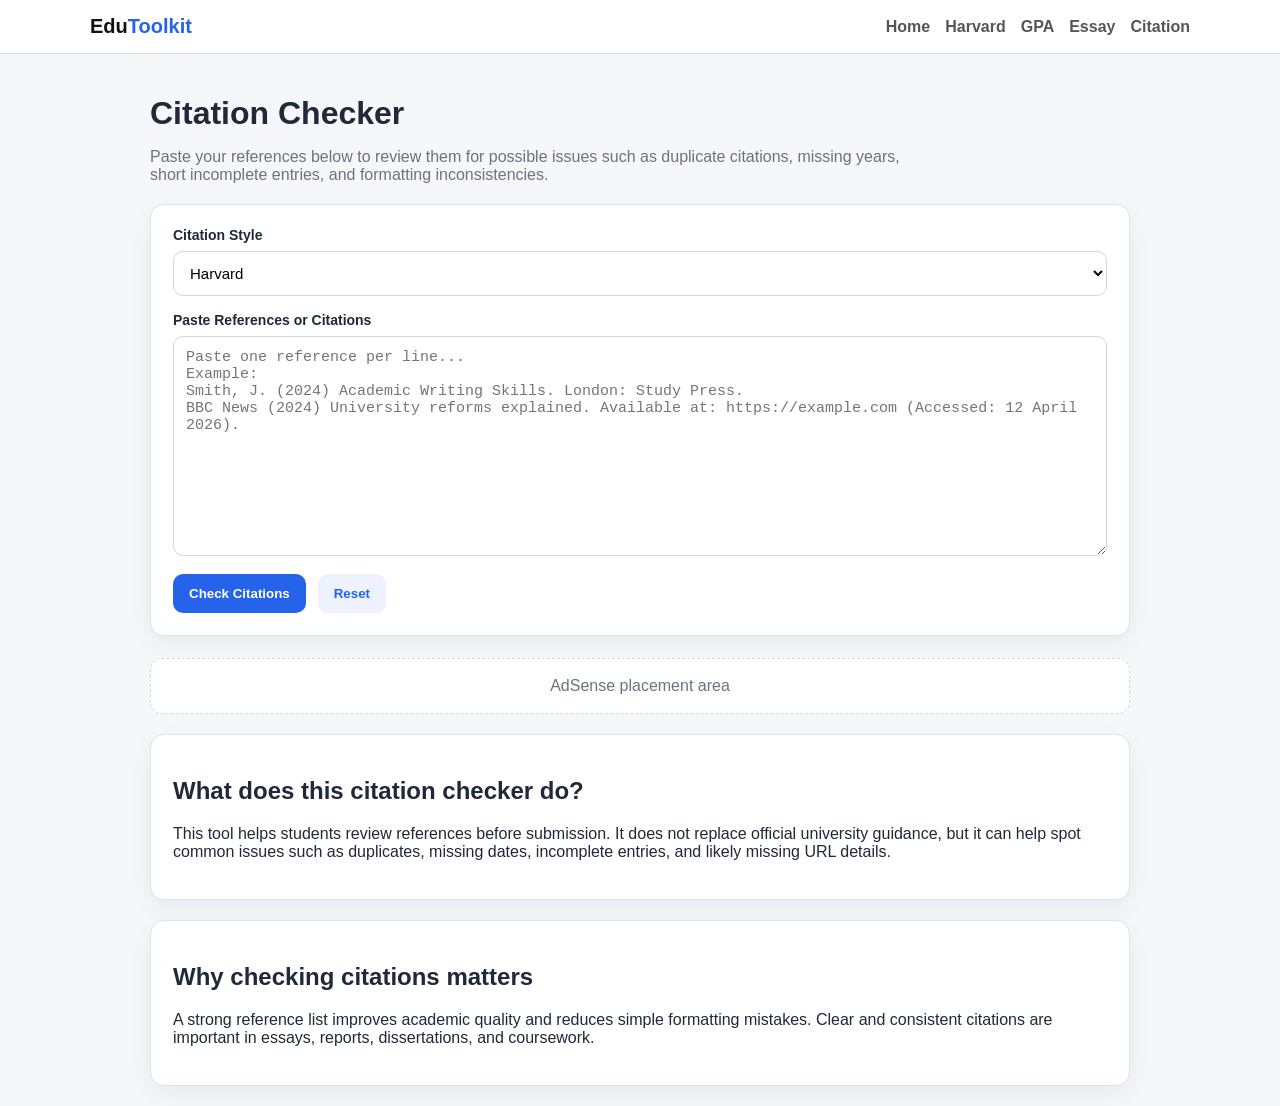
==== citation-checker.html @ c0a01ca4 "Create citation-checker.html" ====
<!DOCTYPE html>
<html lang="en">
<head>
  <meta charset="UTF-8" />
  <meta name="viewport" content="width=device-width, initial-scale=1.0"/>

  <title>Citation Checker – Free Reference and Citation Review Tool</title>
  <meta name="description" content="Free citation checker for students. Review references, find duplicate citations, and spot possible missing details in your reference list." />
  <link rel="canonical" href="https://edutoolkit.online/citation-checker.html"/>

  <style>
    body {
      font-family: Arial, Helvetica, sans-serif;
      margin: 0;
      background: #f5f7fb;
      color: #1f2937;
    }

    .container {
      max-width: 980px;
      margin: auto;
      padding: 20px;
    }

    h1 {
      margin-bottom: 10px;
    }

    p.lead {
      color: #6b7280;
      max-width: 760px;
    }

    .card {
      background: white;
      padding: 22px;
      border-radius: 14px;
      border: 1px solid #dbe3ee;
      margin-top: 20px;
      box-shadow: 0 8px 24px rgba(15, 23, 42, 0.06);
    }

    label {
      display: block;
      font-weight: 700;
      margin-bottom: 8px;
      font-size: 14px;
    }

    textarea, select {
      width: 100%;
      padding: 12px;
      border-radius: 10px;
      border: 1px solid #cfd8e3;
      font-size: 15px;
      background: #fff;
      box-sizing: border-box;
    }

    textarea {
      min-height: 220px;
      resize: vertical;
    }

    .actions {
      display: flex;
      gap: 12px;
      flex-wrap: wrap;
      margin-top: 14px;
    }

    button {
      padding: 12px 16px;
      border: none;
      border-radius: 10px;
      background: #2563eb;
      color: white;
      font-weight: 700;
      cursor: pointer;
    }

    button.secondary {
      background: #eef2ff;
      color: #2563eb;
    }

    button.copy-btn {
      background: #10b981;
    }

    .results {
      display: none;
      margin-top: 22px;
    }

    .result-section {
      margin-bottom: 18px;
      padding: 18px;
      border-radius: 12px;
      border: 1px solid #dbe3ee;
      background: #f9fbff;
    }

    .result-section h3 {
      margin-top: 0;
      margin-bottom: 10px;
    }

    .success {
      border-color: #bbf7d0;
      background: #f0fdf4;
    }

    .warning {
      border-color: #fde68a;
      background: #fffbeb;
    }

    .muted {
      color: #6b7280;
    }

    ul {
      margin: 0;
      padding-left: 20px;
    }

    li {
      margin-bottom: 8px;
    }

    .clean-output {
      white-space: pre-wrap;
      background: #fff;
      padding: 14px;
      border-radius: 10px;
      border: 1px solid #dbe3ee;
    }

    .ad-box {
      margin-top: 22px;
      padding: 18px;
      text-align: center;
      border: 1px dashed #cfd8e3;
      border-radius: 12px;
      color: #6b7280;
      background: #fff;
    }
  </style>
</head>
<body>

  <header style="background:#fff;border-bottom:1px solid #ddd;">
    <div style="max-width:1100px;margin:auto;padding:15px;display:flex;justify-content:space-between;align-items:center;flex-wrap:wrap;">
      <div style="font-weight:800;font-size:20px;">
        <a href="/" style="text-decoration:none;color:#111;">
          Edu<span style="color:#2563eb;">Toolkit</span>
        </a>
      </div>

      <nav style="display:flex;gap:15px;flex-wrap:wrap;">
        <a href="/" style="text-decoration:none;color:#555;font-weight:600;">Home</a>
        <a href="/harvard-reference-generator.html" style="text-decoration:none;color:#555;font-weight:600;">Harvard</a>
        <a href="/gpa-calculator.html" style="text-decoration:none;color:#555;font-weight:600;">GPA</a>
        <a href="/essay-outline-generator.html" style="text-decoration:none;color:#555;font-weight:600;">Essay</a>
        <a href="/citation-checker.html" style="text-decoration:none;color:#555;font-weight:600;">Citation</a>
      </nav>
    </div>
  </header>

  <div class="container">
    <h1>Citation Checker</h1>
    <p class="lead">
      Paste your references below to review them for possible issues such as duplicate citations,
      missing years, short incomplete entries, and formatting inconsistencies.
    </p>

    <div class="card">
      <label for="citationStyle">Citation Style</label>
      <select id="citationStyle">
        <option value="harvard">Harvard</option>
        <option value="general">General Check</option>
      </select>

      <div style="margin-top:16px;">
        <label for="citationsInput">Paste References or Citations</label>
        <textarea id="citationsInput" placeholder="Paste one reference per line...
Example:
Smith, J. (2024) Academic Writing Skills. London: Study Press.
BBC News (2024) University reforms explained. Available at: https://example.com (Accessed: 12 April 2026)."></textarea>
      </div>

      <div class="actions">
        <button onclick="checkCitations()">Check Citations</button>
        <button class="secondary" onclick="resetChecker()">Reset</button>
      </div>

      <div class="results" id="resultsBox">
        <div class="result-section success">
          <h3>Summary</h3>
          <p id="summaryText" class="muted"></p>
        </div>

        <div class="result-section warning">
          <h3>Possible Issues Found</h3>
          <ul id="issuesList"></ul>
        </div>

        <div class="result-section">
          <h3>Cleaned Reference List</h3>
          <div class="clean-output" id="cleanOutput"></div>
          <div class="actions">
            <button class="copy-btn" onclick="copyCleanedList()">Copy Cleaned List</button>
          </div>
        </div>
      </div>
    </div>

    <div class="ad-box">
      AdSense placement area
    </div>

    <div class="card">
      <h2>What does this citation checker do?</h2>
      <p>
        This tool helps students review references before submission. It does not replace official university guidance,
        but it can help spot common issues such as duplicates, missing dates, incomplete entries, and likely missing URL details.
      </p>
    </div>

    <div class="card">
      <h2>Why checking citations matters</h2>
      <p>
        A strong reference list improves academic quality and reduces simple formatting mistakes.
        Clear and consistent citations are important in essays, reports, dissertations, and coursework.
      </p>
    </div>
  </div>

  <script>
    function normaliseLine(line) {
      return line.trim().replace(/\s+/g, " ");
    }

    function hasYear(line) {
      return /\(\d{4}\)|\b\d{4}\b/.test(line);
    }

    function looksTooShort(line) {
      return line.length < 20;
    }

    function mentionsAvailableAt(line) {
      return /available at:/i.test(line);
    }

    function hasUrl(line) {
      return /https?:\/\/\S+/i.test(line) || /www\.\S+/i.test(line);
    }

    function checkCitations() {
      const input = document.getElementById("citationsInput").value;
      const style = document.getElementById("citationStyle").value;

      if (!input.trim()) {
        alert("Please paste at least one citation or reference.");
        return;
      }

      const rawLines = input.split("\n");
      const cleanedLines = rawLines
        .map(normaliseLine)
        .filter(line => line.length > 0);

      const issues = [];
      const seen = new Map();
      const finalLines = [];

      cleanedLines.forEach((line, index) => {
        const lineNumber = index + 1;
        finalLines.push(line);

        const key = line.toLowerCase();
        if (seen.has(key)) {
          issues.push(`Line ${lineNumber}: possible duplicate of line ${seen.get(key)}.`);
        } else {
          seen.set(key, lineNumber);
        }

        if (looksTooShort(line)) {
          issues.push(`Line ${lineNumber}: reference looks very short and may be incomplete.`);
        }

        if (!hasYear(line)) {
          issues.push(`Line ${lineNumber}: no obvious year found.`);
        }

        if (style === "harvard") {
          if (mentionsAvailableAt(line) && !hasUrl(line)) {
            issues.push(`Line ${lineNumber}: mentions "Available at" but no URL was detected.`);
          }

          if (/website|web page|online/i.test(line) && !/accessed:/i.test(line)) {
            issues.push(`Line ${lineNumber}: may be missing an Accessed date for an online source.`);
          }
        }
      });

      const summaryText = `Checked ${cleanedLines.length} reference(s). Found ${issues.length} possible issue(s).`;
      document.getElementById("summaryText").textContent = summaryText;

      const issuesList = document.getElementById("issuesList");
      issuesList.innerHTML = "";

      if (issues.length === 0) {
        const li = document.createElement("li");
        li.textContent = "No obvious issues found by the basic checker.";
        issuesList.appendChild(li);
      } else {
        issues.forEach(issue => {
          const li = document.createElement("li");
          li.textContent = issue;
          issuesList.appendChild(li);
        });
      }

      document.getElementById("cleanOutput").textContent = finalLines.join("\n");
      document.getElementById("resultsBox").style.display = "block";
    }

    function resetChecker() {
      document.getElementById("citationsInput").value = "";
      document.getElementById("citationStyle").value = "harvard";
      document.getElementById("resultsBox").style.display = "none";
      document.getElementById("issuesList").innerHTML = "";
      document.getElementById("cleanOutput").textContent = "";
      document.getElementById("summaryText").textContent = "";
    }

    function copyCleanedList() {
      const text = document.getElementById("cleanOutput").textContent;
      navigator.clipboard.writeText(text);
      alert("Cleaned reference list copied.");
    }
  </script>
</body>
</html>
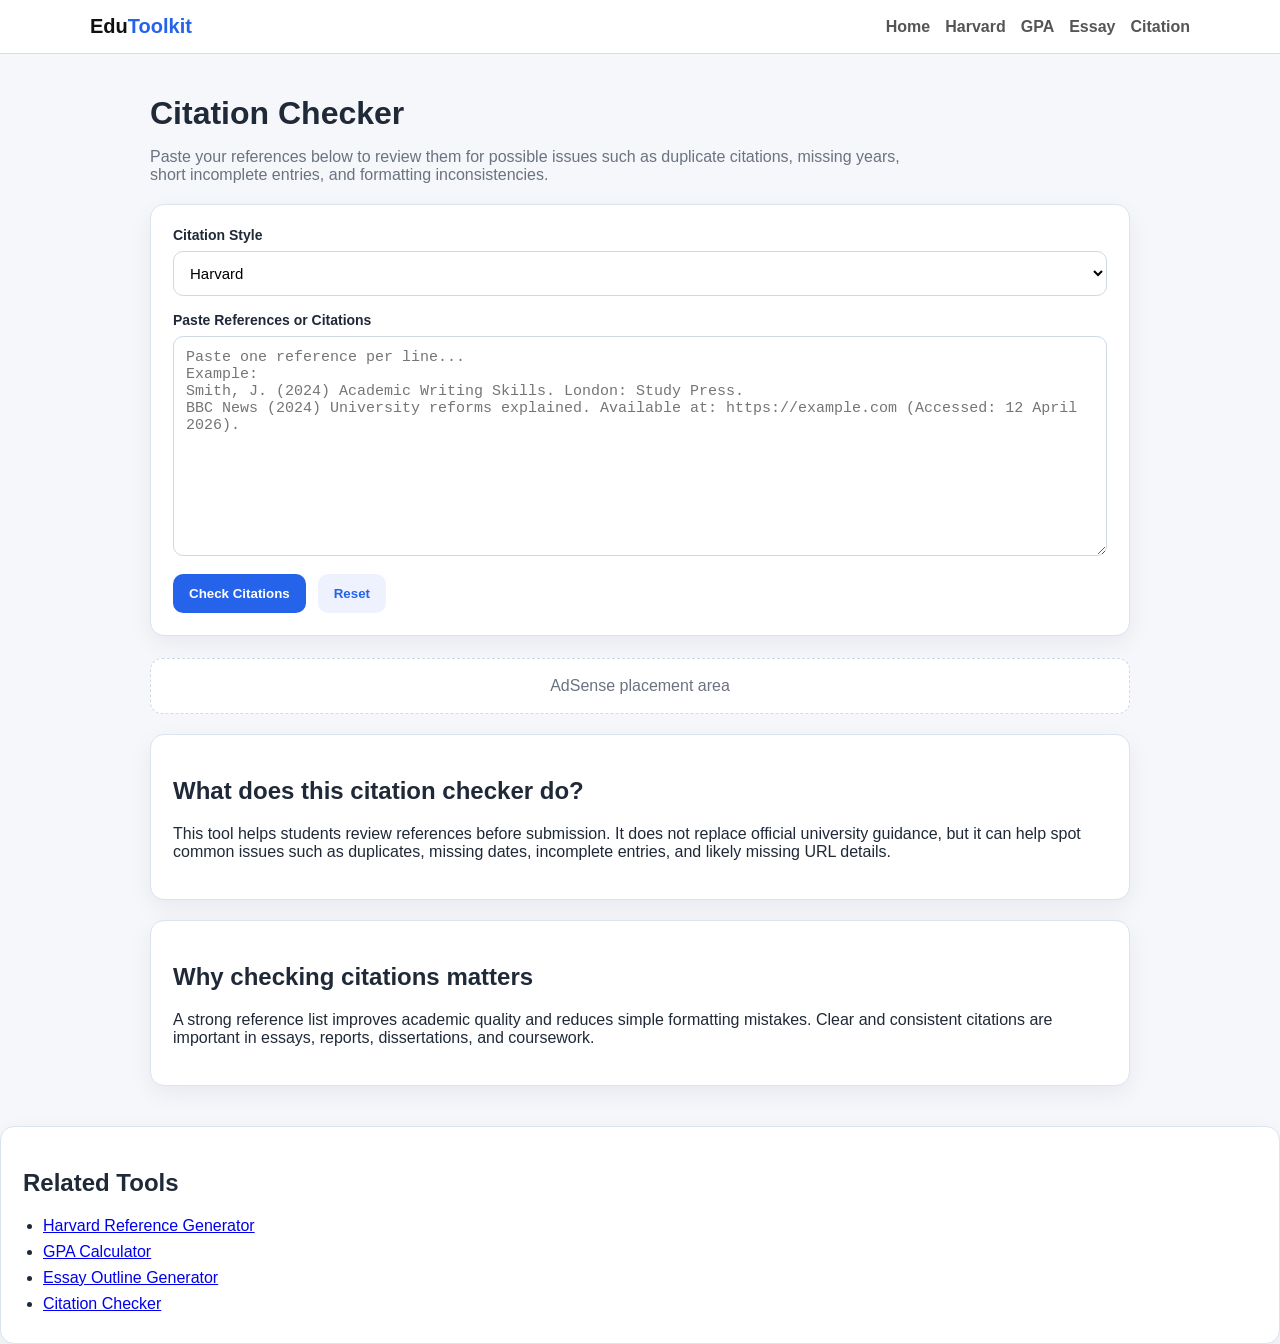
==== commit c81cffdb: "Update citation-checker.html" ====
--- a/citation-checker.html
+++ b/citation-checker.html
@@ -343,5 +343,14 @@
       alert("Cleaned reference list copied.");
     }
   </script>
+  <div class="card">
+  <h2>Related Tools</h2>
+  <ul>
+    <li><a href="/harvard-reference-generator.html">Harvard Reference Generator</a></li>
+    <li><a href="/gpa-calculator.html">GPA Calculator</a></li>
+    <li><a href="/essay-outline-generator.html">Essay Outline Generator</a></li>
+    <li><a href="/citation-checker.html">Citation Checker</a></li>
+  </ul>
+</div>
 </body>
 </html>
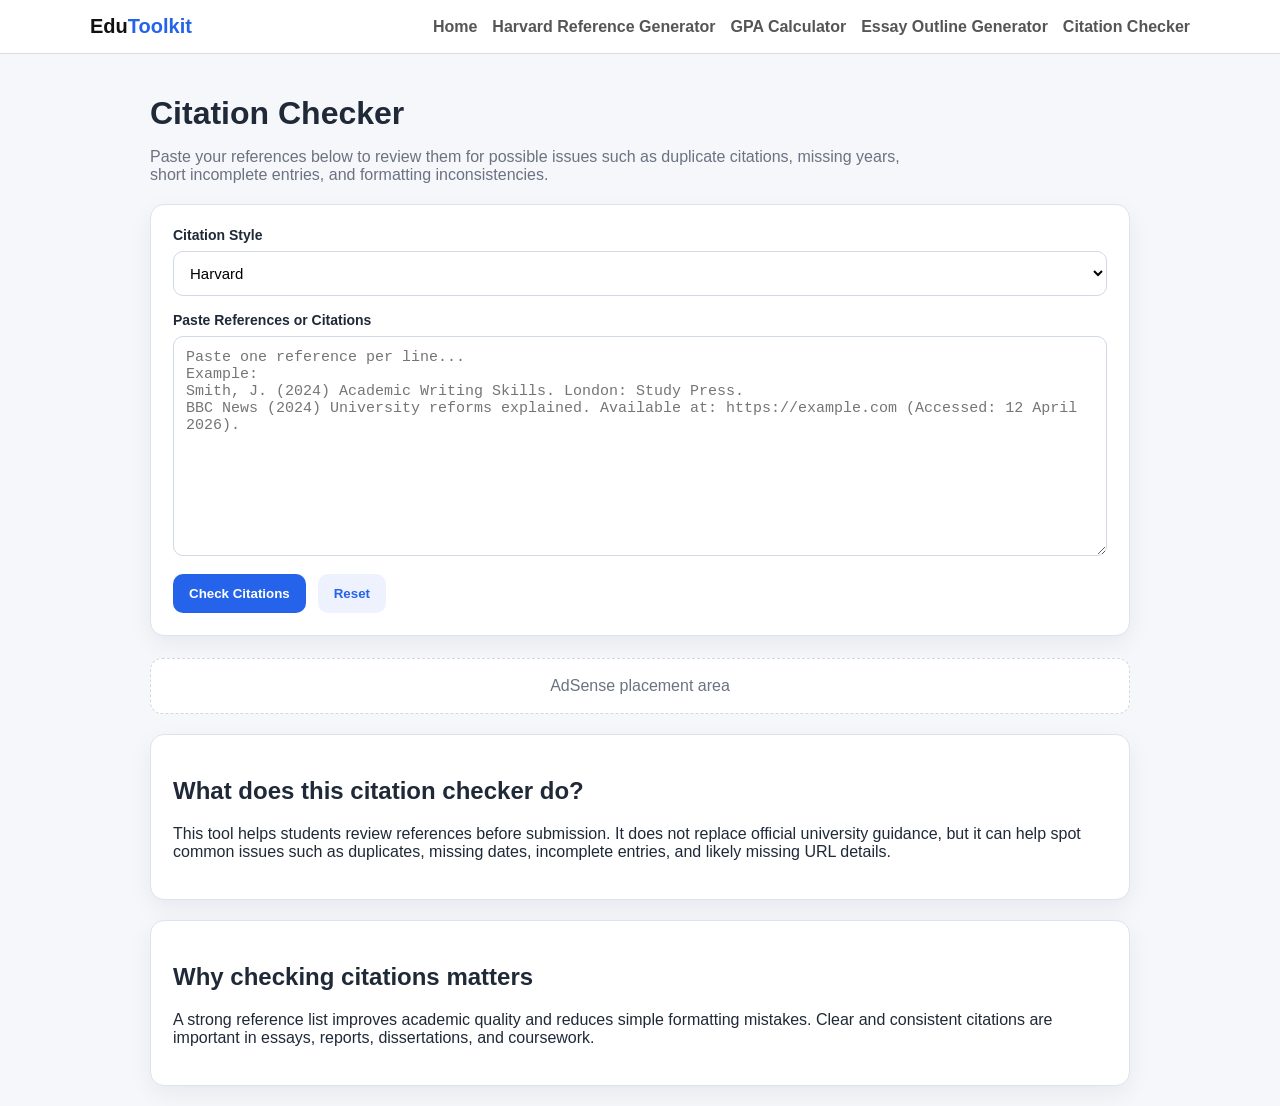
==== commit 22d17737: "Update citation-checker.html" ====
--- a/citation-checker.html
+++ b/citation-checker.html
@@ -6,7 +6,7 @@
 
   <title>Citation Checker – Free Reference and Citation Review Tool</title>
   <meta name="description" content="Free citation checker for students. Review references, find duplicate citations, and spot possible missing details in your reference list." />
-  <link rel="canonical" href="https://edutoolkit.online/citation-checker.html"/>
+  <link rel="canonical" href="http://edutoolkit.online/citation-checker.html"/>
 
   <style>
     body {
@@ -160,10 +160,10 @@
 
       <nav style="display:flex;gap:15px;flex-wrap:wrap;">
         <a href="/" style="text-decoration:none;color:#555;font-weight:600;">Home</a>
-        <a href="/harvard-reference-generator.html" style="text-decoration:none;color:#555;font-weight:600;">Harvard</a>
-        <a href="/gpa-calculator.html" style="text-decoration:none;color:#555;font-weight:600;">GPA</a>
-        <a href="/essay-outline-generator.html" style="text-decoration:none;color:#555;font-weight:600;">Essay</a>
-        <a href="/citation-checker.html" style="text-decoration:none;color:#555;font-weight:600;">Citation</a>
+        <a href="/harvard-reference-generator.html" style="text-decoration:none;color:#555;font-weight:600;">Harvard Reference Generator</a>
+        <a href="/gpa-calculator.html" style="text-decoration:none;color:#555;font-weight:600;">GPA Calculator</a>
+        <a href="/essay-outline-generator.html" style="text-decoration:none;color:#555;font-weight:600;">Essay Outline Generator</a>
+        <a href="/citation-checker.html" style="text-decoration:none;color:#555;font-weight:600;">Citation Checker</a>
       </nav>
     </div>
   </header>
@@ -343,14 +343,6 @@
       alert("Cleaned reference list copied.");
     }
   </script>
-  <div class="card">
-  <h2>Related Tools</h2>
-  <ul>
-    <li><a href="/harvard-reference-generator.html">Harvard Reference Generator</a></li>
-    <li><a href="/gpa-calculator.html">GPA Calculator</a></li>
-    <li><a href="/essay-outline-generator.html">Essay Outline Generator</a></li>
-    <li><a href="/citation-checker.html">Citation Checker</a></li>
-  </ul>
-</div>
+ 
 </body>
 </html>
